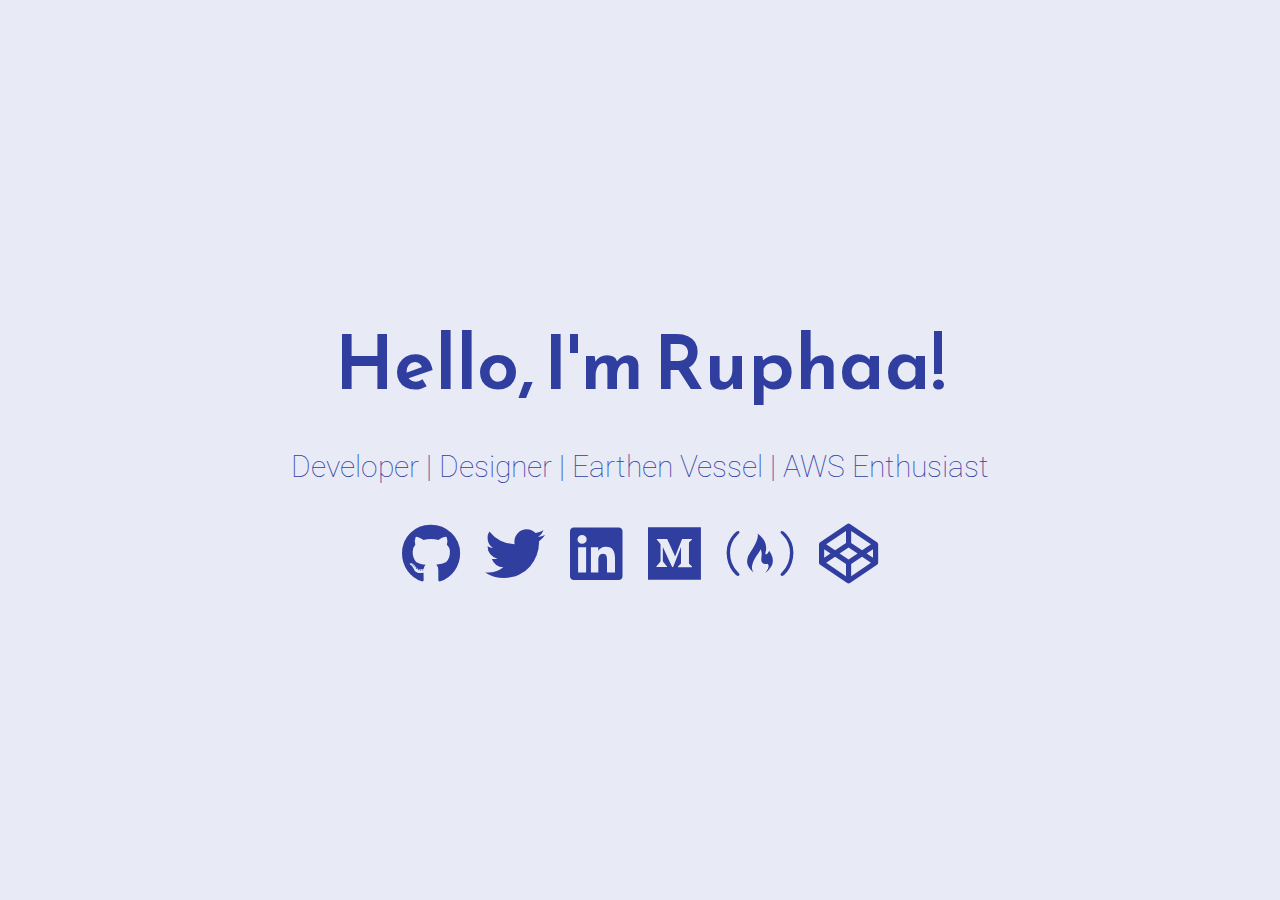
==== index.html @ 220f8828 "First Commit" ====
<!DOCTYPE html>
<html>
<head>
	<meta charset="utf-8">
	<meta http-equiv="X-UA-Compatible" content="IE=edge">
	<meta name="viewport" content="width=device-width, initial-scale=1.0">

	<title>Ruphaa</title>

	<link rel="shortcut icon" href="favicon.ico" type="image/x-icon" />

	<link href="https://fonts.googleapis.com/css?family=Reem+Kufi|Roboto:300" rel="stylesheet">
	<link href="https://use.fontawesome.com/releases/v5.0.8/css/all.css" rel="stylesheet">
	<link rel="stylesheet" href="css/reset.css">
	<link rel="stylesheet" href="css/styles.css">
	<!-- <link rel="stylesheet" href="css/themes/indigo-white.css"> -->
	<!-- <link rel="stylesheet" href="css/themes/green-white.css"> -->
	<!-- <link rel="stylesheet" href="css/themes/red-white.css"> -->
	<!-- <link rel="stylesheet" href="css/themes/grey-white.css"> -->
	<link rel="stylesheet" href="css/themes/white-indigo.css">
	<!-- <link rel="stylesheet" href="css/themes/white-blue.css"> -->
	<!-- <link rel="stylesheet" href="css/themes/white-grey.css"> -->
	<!-- <link rel="stylesheet" href="css/themes/white-red.css"> -->
	<!-- <link rel="stylesheet" href="css/themes/yellow-black.css"> -->
</head>
<body>
	<main>
		<div class="intro">Hello, I'm Ruphaa!</div>
		<div class="tagline">Developer | Designer | Earthen Vessel | AWS Enthusiast</div>
		<!-- Find your icons from here - https://fontawesome.com/icons?d=gallery&s=brands -->
		<div class="icons-social">
			<a target="_blank" href="https://github.com/ruphaa"><i class="fab fa-github"></i></a>
			<a target="_blank" href="https://twitter.com/_ruphaa95"><i class="fab fa-twitter"></i></a>
			<a target="_blank" href="https://www.linkedin.com/in/ruphaa-ganesh-4a874412a/"><i class="fab fa-linkedin"></i></a>
			<a target="_blank" href="https://medium.com/@ruphaaganesh"><i class="fab fa-medium"></i></a>
			<a target="_blank" href="https://www.freecodecamp.org"><i class="fab fa-free-code-camp"></i></a>
			<!-- <a target="_blank" href="https://www.behance.net"><i class="fab fa-behance"></i></a> -->
			<a target="_blank" href="https://codepen.io/ruphaa/"><i class="fab fa-codepen"></i></a>
    </div>
	</main>
</body>
</html>
---- css/styles.css ----
/* Typography */

html {
	font-family: 'Roboto', sans-serif;
}

@media (min-width: 576px) {
	html {
		font-size: 14px;
	}
}

@media (min-width: 768px) {
	html {
		font-size: 16px;
	}
}

@media (min-width: 992px) {
	html {
		font-size: 18px;
	}
}

@media (min-width: 1200px) {
	html {
		font-size: 20px;
	}
}

.icons-social i {
	font-size: 3em;
}

/* Custom Styles */

main {
	display: flex;
	flex-direction: column;
	min-height: 100vh;
	justify-content: center;
	padding: 0 30px;
	text-align: center;
}

main > .intro {
	font-family: 'Reem Kufi', sans-serif;
	font-size: 3.75em;
	font-weight: 600;
}

main > .tagline {
	font-size: 1.5rem;
	margin: 1.5rem 0;
	font-weight: 100;
}

.icons-social i {
	padding: 10px;
}

.devto {
	margin-bottom: -0.20rem;
}

.devto svg {
	margin-bottom: -0.20rem;
	margin-left: 0.675rem;;
	width: 2.65rem;
	height: 2.65rem;
}
---- css/themes/indigo-white.css ----
/* Theme */

main {
	background: #303F9F;
	color: #FAFAFA;
}

.icons-social a {
	color: #FAFAFA;
}

.icons-social a svg path{
	fill: #FAFAFA;
}
---- css/themes/green-white.css ----
/* Theme */

main {
	background: #43A047;
	color: #FAFAFA;
}

.icons-social a {
	color: #FAFAFA;
}

.icons-social a svg path{
	fill: #FAFAFA;
}
---- css/themes/red-white.css ----
/* Theme */

main {
	background: #AF3D4E;
	color: #FAFAFA;
}

.icons-social a {
	color: #FAFAFA;
}

.icons-social a svg path{
	fill: #FAFAFA;
}
---- css/themes/grey-white.css ----
/* Theme */

main {
	background: #485564;
	color: #FAFAFA;
}

.icons-social a {
	color: #FAFAFA;
}

.icons-social a svg path{
	fill: #FAFAFA;
}
---- css/themes/white-indigo.css ----
/* Theme */

main {
	background: #E8EAF6;
	color: #303F9F;
}

.icons-social a {
	color: #303F9F;
}

.icons-social a svg path{
	fill: #303F9F;
}
---- css/themes/white-blue.css ----
/* Theme */

main {
	background: #FAFAFA;
	color: #0277BD;
}

.icons-social a {
	color: #0277BD;
}

.icons-social a svg path{
	fill: #0277BD;
}
---- css/themes/white-grey.css ----
/* Theme */

main {
	background: #EDEDED;
	color: #4B5658;
}

.icons-social a {
	color: #4B5658;
}

.icons-social a svg path{
	fill: #4B5658;
}
---- css/themes/white-red.css ----
/* Theme */

main {
	background: #EDEDED;
	color: #AF3D4E;
}

.icons-social a {
	color: #AF3D4E;
}

.icons-social a svg path{
	fill: #AF3D4E;
}
---- css/themes/yellow-black.css ----
/* Theme */

main {
	background: #FFEB3B;
	color: #1E1E1E;
}

.icons-social a {
	color: #1E1E1E;
}

.icons-social a svg path{
	fill: #1E1E1E;
}
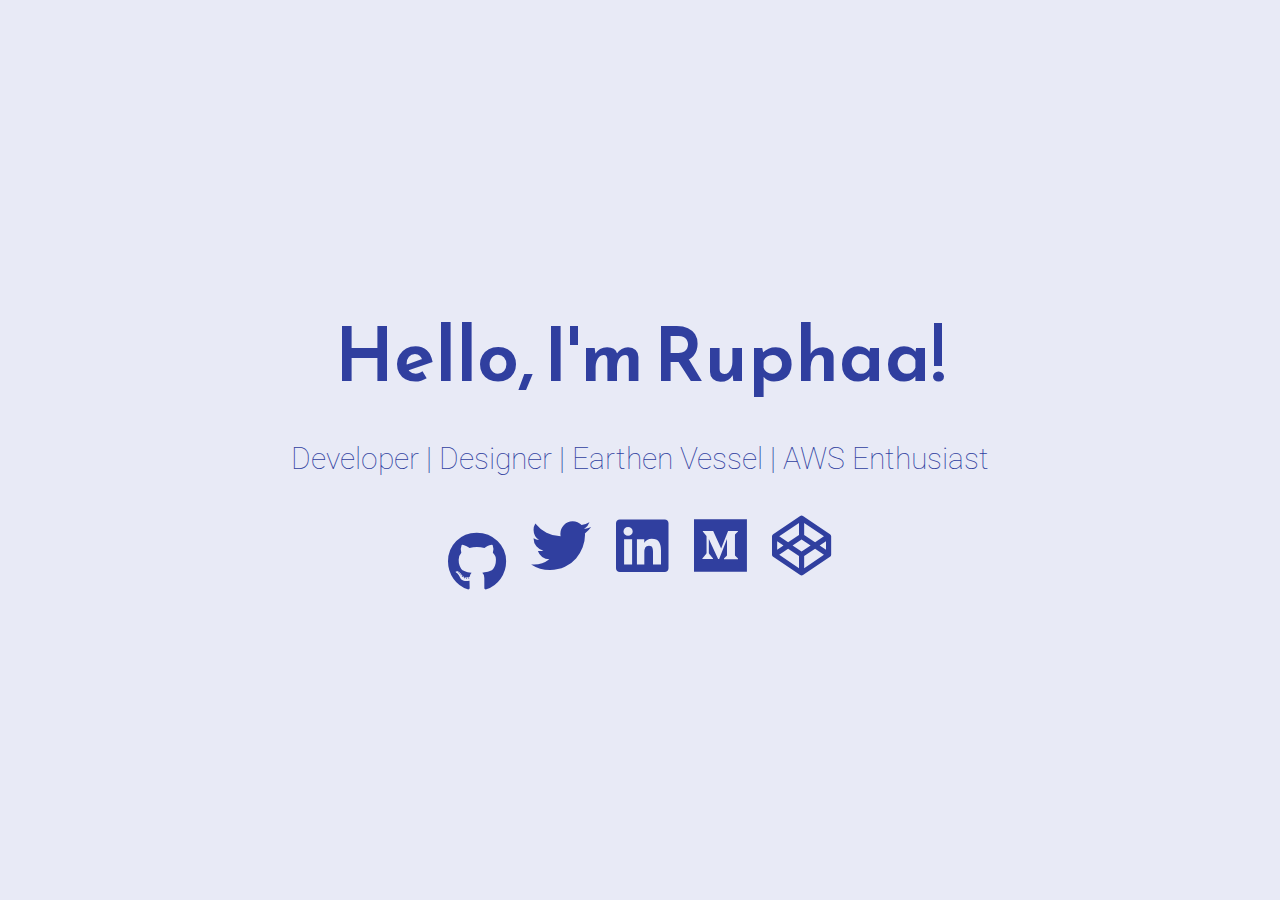
==== commit ede0a9dd: "Animations are added" ====
--- a/index.html
+++ b/index.html
@@ -6,8 +6,6 @@
 	<meta name="viewport" content="width=device-width, initial-scale=1.0">
 
 	<title>Ruphaa</title>
-
-	<link rel="shortcut icon" href="favicon.ico" type="image/x-icon" />
 
 	<link href="https://fonts.googleapis.com/css?family=Reem+Kufi|Roboto:300" rel="stylesheet">
 	<link href="https://use.fontawesome.com/releases/v5.0.8/css/all.css" rel="stylesheet">
@@ -29,13 +27,13 @@
 		<div class="tagline">Developer | Designer | Earthen Vessel | AWS Enthusiast</div>
 		<!-- Find your icons from here - https://fontawesome.com/icons?d=gallery&s=brands -->
 		<div class="icons-social">
-			<a target="_blank" href="https://github.com/ruphaa"><i class="fab fa-github"></i></a>
-			<a target="_blank" href="https://twitter.com/_ruphaa95"><i class="fab fa-twitter"></i></a>
-			<a target="_blank" href="https://www.linkedin.com/in/ruphaa-ganesh-4a874412a/"><i class="fab fa-linkedin"></i></a>
-			<a target="_blank" href="https://medium.com/@ruphaaganesh"><i class="fab fa-medium"></i></a>
-			<a target="_blank" href="https://www.freecodecamp.org"><i class="fab fa-free-code-camp"></i></a>
+			<a target="_blank" href="https://github.com/ruphaa"><i class="fab fa-github hvr-wobble-vertical"></i></a>
+			<a target="_blank" href="https://twitter.com/_ruphaa95"><i class="fab fa-twitter hvr-pulse"></i></a>
+			<a target="_blank" href="https://www.linkedin.com/in/ruphaa-ganesh-4a874412a/"><i class="fab fa-linkedin hvr-skew-forward"></i></a>
+			<a target="_blank" href="https://medium.com/@ruphaaganesh"><i class="fab fa-medium hvr-skew-backward"></i></a>
+			<!-- <a target="_blank" href="https://www.freecodecamp.org"><i class="fab fa-free-code-camp"></i></a> -->
 			<!-- <a target="_blank" href="https://www.behance.net"><i class="fab fa-behance"></i></a> -->
-			<a target="_blank" href="https://codepen.io/ruphaa/"><i class="fab fa-codepen"></i></a>
+			<a target="_blank" href="https://codepen.io/ruphaa/"><i class="fab fa-codepen rotate-icon"></i></a>
     </div>
 	</main>
 </body>
--- a/css/styles.css
+++ b/css/styles.css
@@ -68,4 +68,111 @@
 	margin-left: 0.675rem;;
 	width: 2.65rem;
 	height: 2.65rem;
-}+}
+
+@keyframes hvr-wobble-vertical {
+	16.65% {
+	  transform: translateY(8px);
+	}
+	33.3% {
+	  transform: translateY(-6px);
+	}
+	49.95% {
+	  transform: translateY(4px);
+	}
+	66.6% {
+	  transform: translateY(-2px);
+	}
+	83.25% {
+	  transform: translateY(1px);
+	}
+	100% {
+	  transform: translateY(0);
+	}
+  }
+  .hvr-wobble-vertical {
+	display: inline-block;
+	/* vertical-align: middle; */
+	transform: perspective(1px) translateZ(0);
+	box-shadow: 0 0 1px transparent;
+  }
+  .hvr-wobble-vertical:hover, .hvr-wobble-vertical:focus, .hvr-wobble-vertical:active {
+	animation-name: hvr-wobble-vertical;
+	animation-duration: 1s;
+	animation-timing-function: ease-in-out;
+	-webkit-animation-iteration-count: 1;
+	animation-iteration-count: 1;
+  }
+
+  @keyframes hvr-pulse {
+	25% {
+	  -webkit-transform: scale(1.1);
+	  transform: scale(1.1);
+	}
+	75% {
+	  -webkit-transform: scale(0.9);
+	  transform: scale(0.9);
+	}
+  }
+  .hvr-pulse {
+	display: inline-block;
+	/* vertical-align: middle; */
+	-webkit-transform: perspective(1px) translateZ(0);
+	transform: perspective(1px) translateZ(0);
+	box-shadow: 0 0 1px transparent;
+  }
+  .hvr-pulse:hover, .hvr-pulse:focus, .hvr-pulse:active {
+	-webkit-animation-name: hvr-pulse;
+	animation-name: hvr-pulse;
+	-webkit-animation-duration: 1s;
+	animation-duration: 1s;
+	-webkit-animation-timing-function: linear;
+	animation-timing-function: linear;
+	-webkit-animation-iteration-count: infinite;
+	animation-iteration-count: infinite;
+  }
+
+  .hvr-skew-forward {
+	display: inline-block;
+	/* vertical-align: middle; */
+	-webkit-transform: perspective(1px) translateZ(0);
+	transform: perspective(1px) translateZ(0);
+	box-shadow: 0 0 1px transparent;
+	-webkit-transition-duration: 0.3s;
+	transition-duration: 0.3s;
+	-webkit-transition-property: transform;
+	transition-property: transform;
+	-webkit-transform-origin: 0 100%;
+	transform-origin: 0 100%;
+  }
+  .hvr-skew-forward:hover, .hvr-skew-forward:focus, .hvr-skew-forward:active {
+	-webkit-transform: skew(-10deg);
+	transform: skew(-10deg);
+  }
+
+  .hvr-skew-backward {
+	display: inline-block;
+	/* vertical-align: middle; */
+	-webkit-transform: perspective(1px) translateZ(0);
+	transform: perspective(1px) translateZ(0);
+	box-shadow: 0 0 1px transparent;
+	-webkit-transition-duration: 0.3s;
+	transition-duration: 0.3s;
+	-webkit-transition-property: transform;
+	transition-property: transform;
+	-webkit-transform-origin: 0 100%;
+	transform-origin: 0 100%;
+  }
+  .hvr-skew-backward:hover, .hvr-skew-backward:focus, .hvr-skew-backward:active {
+	-webkit-transform: skew(10deg);
+	transform: skew(10deg);
+  }
+  
+  .rotate-icon{
+	  transform: rotate(0deg);
+	  transition: transform 0.25s ease-in-out;
+  }
+  .rotate-icon:hover{
+	  transform: rotate(350deg);
+	  transition: transform 0.25s ease-in-out;
+  }--- a/css/themes/white-indigo.css
+++ b/css/themes/white-indigo.css
@@ -11,4 +11,21 @@
 
 .icons-social a svg path{
 	fill: #303F9F;
-}+}
+.hvr-wobble-vertical {
+	display: inline-block;
+	vertical-align: middle;
+	-webkit-transform: perspective(1px) translateZ(0);
+	transform: perspective(1px) translateZ(0);
+	box-shadow: 0 0 1px transparent;
+  }
+  .hvr-wobble-vertical:hover, .hvr-wobble-vertical:focus, .hvr-wobble-vertical:active {
+	-webkit-animation-name: hvr-wobble-vertical;
+	animation-name: hvr-wobble-vertical;
+	-webkit-animation-duration: 1s;
+	animation-duration: 1s;
+	-webkit-animation-timing-function: ease-in-out;
+	animation-timing-function: ease-in-out;
+	-webkit-animation-iteration-count: 1;
+	animation-iteration-count: 1;
+  }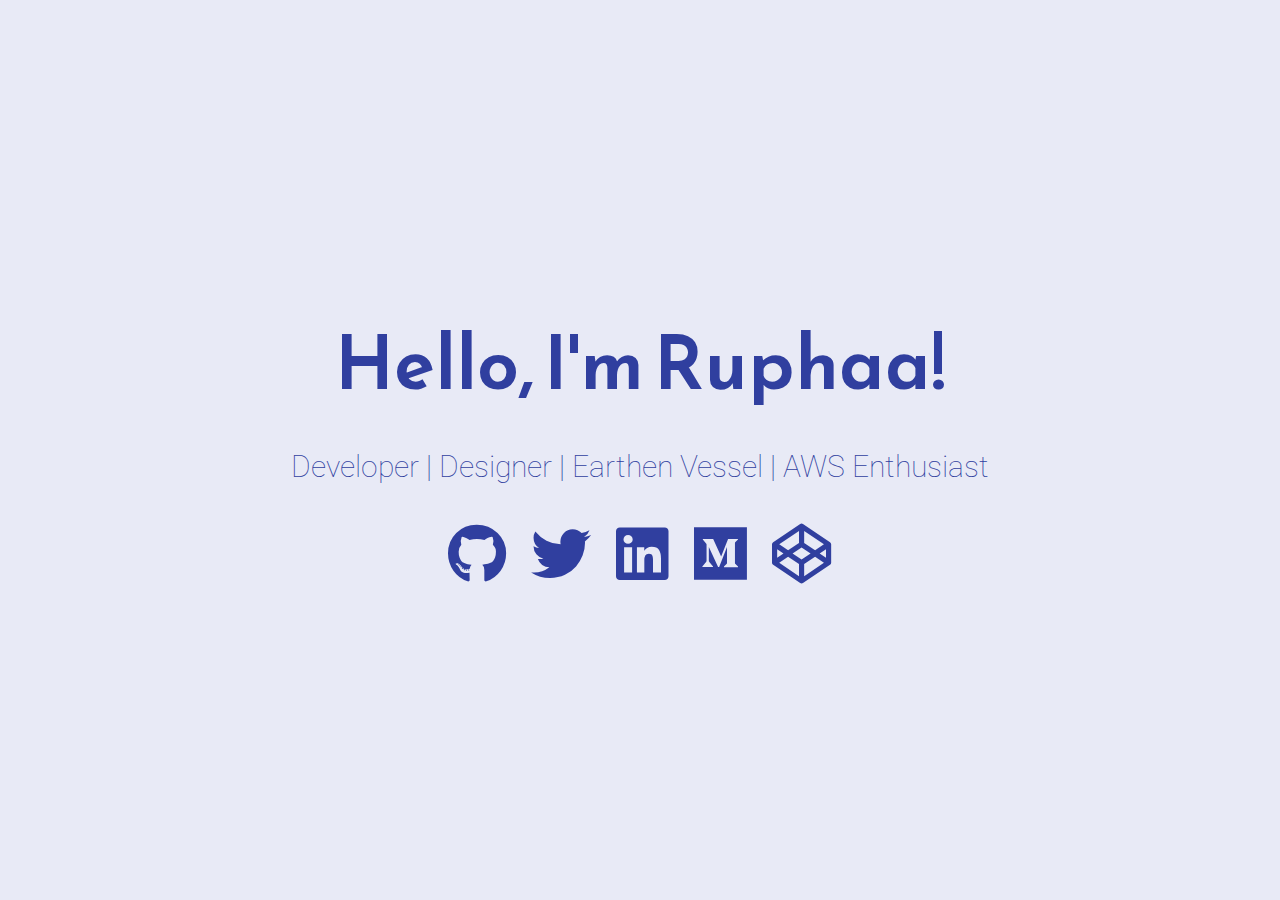
==== commit 8e188179: "Changed the icons position" ====
--- a/index.html
+++ b/index.html
@@ -31,10 +31,11 @@
 			<a target="_blank" href="https://twitter.com/_ruphaa95"><i class="fab fa-twitter hvr-pulse"></i></a>
 			<a target="_blank" href="https://www.linkedin.com/in/ruphaa-ganesh-4a874412a/"><i class="fab fa-linkedin hvr-skew-forward"></i></a>
 			<a target="_blank" href="https://medium.com/@ruphaaganesh"><i class="fab fa-medium hvr-skew-backward"></i></a>
+			<a target="_blank" href="https://codepen.io/ruphaa/"><i class="fab fa-codepen rotate-icon"></i></a>
 			<!-- <a target="_blank" href="https://www.freecodecamp.org"><i class="fab fa-free-code-camp"></i></a> -->
 			<!-- <a target="_blank" href="https://www.behance.net"><i class="fab fa-behance"></i></a> -->
-			<a target="_blank" href="https://codepen.io/ruphaa/"><i class="fab fa-codepen rotate-icon"></i></a>
+			
     </div>
 	</main>
 </body>
-</html>+</html>
--- a/css/styles.css
+++ b/css/styles.css
@@ -100,71 +100,54 @@
 	animation-name: hvr-wobble-vertical;
 	animation-duration: 1s;
 	animation-timing-function: ease-in-out;
-	-webkit-animation-iteration-count: 1;
 	animation-iteration-count: 1;
   }
 
   @keyframes hvr-pulse {
 	25% {
-	  -webkit-transform: scale(1.1);
 	  transform: scale(1.1);
 	}
 	75% {
-	  -webkit-transform: scale(0.9);
 	  transform: scale(0.9);
 	}
   }
   .hvr-pulse {
 	display: inline-block;
 	/* vertical-align: middle; */
-	-webkit-transform: perspective(1px) translateZ(0);
 	transform: perspective(1px) translateZ(0);
 	box-shadow: 0 0 1px transparent;
   }
   .hvr-pulse:hover, .hvr-pulse:focus, .hvr-pulse:active {
-	-webkit-animation-name: hvr-pulse;
+
 	animation-name: hvr-pulse;
-	-webkit-animation-duration: 1s;
 	animation-duration: 1s;
-	-webkit-animation-timing-function: linear;
 	animation-timing-function: linear;
-	-webkit-animation-iteration-count: infinite;
 	animation-iteration-count: infinite;
   }
 
   .hvr-skew-forward {
 	display: inline-block;
 	/* vertical-align: middle; */
-	-webkit-transform: perspective(1px) translateZ(0);
 	transform: perspective(1px) translateZ(0);
 	box-shadow: 0 0 1px transparent;
-	-webkit-transition-duration: 0.3s;
 	transition-duration: 0.3s;
-	-webkit-transition-property: transform;
 	transition-property: transform;
-	-webkit-transform-origin: 0 100%;
 	transform-origin: 0 100%;
   }
   .hvr-skew-forward:hover, .hvr-skew-forward:focus, .hvr-skew-forward:active {
-	-webkit-transform: skew(-10deg);
 	transform: skew(-10deg);
   }
 
   .hvr-skew-backward {
 	display: inline-block;
 	/* vertical-align: middle; */
-	-webkit-transform: perspective(1px) translateZ(0);
 	transform: perspective(1px) translateZ(0);
 	box-shadow: 0 0 1px transparent;
-	-webkit-transition-duration: 0.3s;
 	transition-duration: 0.3s;
-	-webkit-transition-property: transform;
 	transition-property: transform;
-	-webkit-transform-origin: 0 100%;
 	transform-origin: 0 100%;
   }
   .hvr-skew-backward:hover, .hvr-skew-backward:focus, .hvr-skew-backward:active {
-	-webkit-transform: skew(10deg);
 	transform: skew(10deg);
   }
   
--- a/css/themes/white-indigo.css
+++ b/css/themes/white-indigo.css
@@ -12,20 +12,3 @@
 .icons-social a svg path{
 	fill: #303F9F;
 }
-.hvr-wobble-vertical {
-	display: inline-block;
-	vertical-align: middle;
-	-webkit-transform: perspective(1px) translateZ(0);
-	transform: perspective(1px) translateZ(0);
-	box-shadow: 0 0 1px transparent;
-  }
-  .hvr-wobble-vertical:hover, .hvr-wobble-vertical:focus, .hvr-wobble-vertical:active {
-	-webkit-animation-name: hvr-wobble-vertical;
-	animation-name: hvr-wobble-vertical;
-	-webkit-animation-duration: 1s;
-	animation-duration: 1s;
-	-webkit-animation-timing-function: ease-in-out;
-	animation-timing-function: ease-in-out;
-	-webkit-animation-iteration-count: 1;
-	animation-iteration-count: 1;
-  }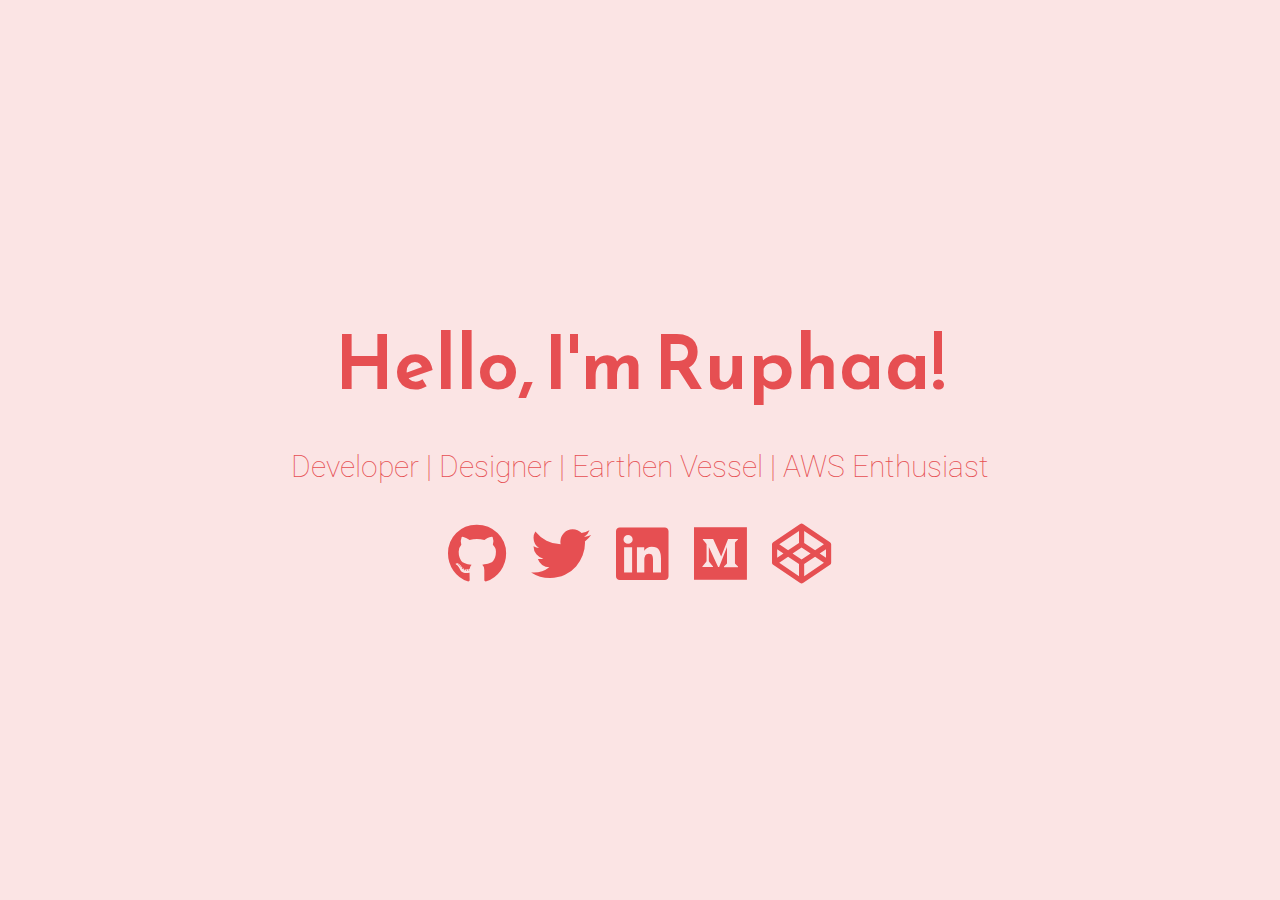
==== commit f9cafc22: "Styles changed" ====
--- a/index.html
+++ b/index.html
@@ -13,9 +13,9 @@
 	<link rel="stylesheet" href="css/styles.css">
 	<!-- <link rel="stylesheet" href="css/themes/indigo-white.css"> -->
 	<!-- <link rel="stylesheet" href="css/themes/green-white.css"> -->
-	<!-- <link rel="stylesheet" href="css/themes/red-white.css"> -->
+	<link rel="stylesheet" href="css/themes/red-white.css">
 	<!-- <link rel="stylesheet" href="css/themes/grey-white.css"> -->
-	<link rel="stylesheet" href="css/themes/white-indigo.css">
+<!-- 	<link rel="stylesheet" href="css/themes/white-indigo.css"> -->
 	<!-- <link rel="stylesheet" href="css/themes/white-blue.css"> -->
 	<!-- <link rel="stylesheet" href="css/themes/white-grey.css"> -->
 	<!-- <link rel="stylesheet" href="css/themes/white-red.css"> -->
--- a/css/themes/red-white.css
+++ b/css/themes/red-white.css
@@ -1,14 +1,14 @@
 /* Theme */
 
 main {
-	background: #AF3D4E;
-	color: #FAFAFA;
+	background: #fbe4e4;
+	color: rgb(230, 79, 82);
 }
 
 .icons-social a {
-	color: #FAFAFA;
+	color: rgb(230, 79, 82);
 }
 
 .icons-social a svg path{
-	fill: #FAFAFA;
-}+	fill: rgb(230, 79, 82);
+}
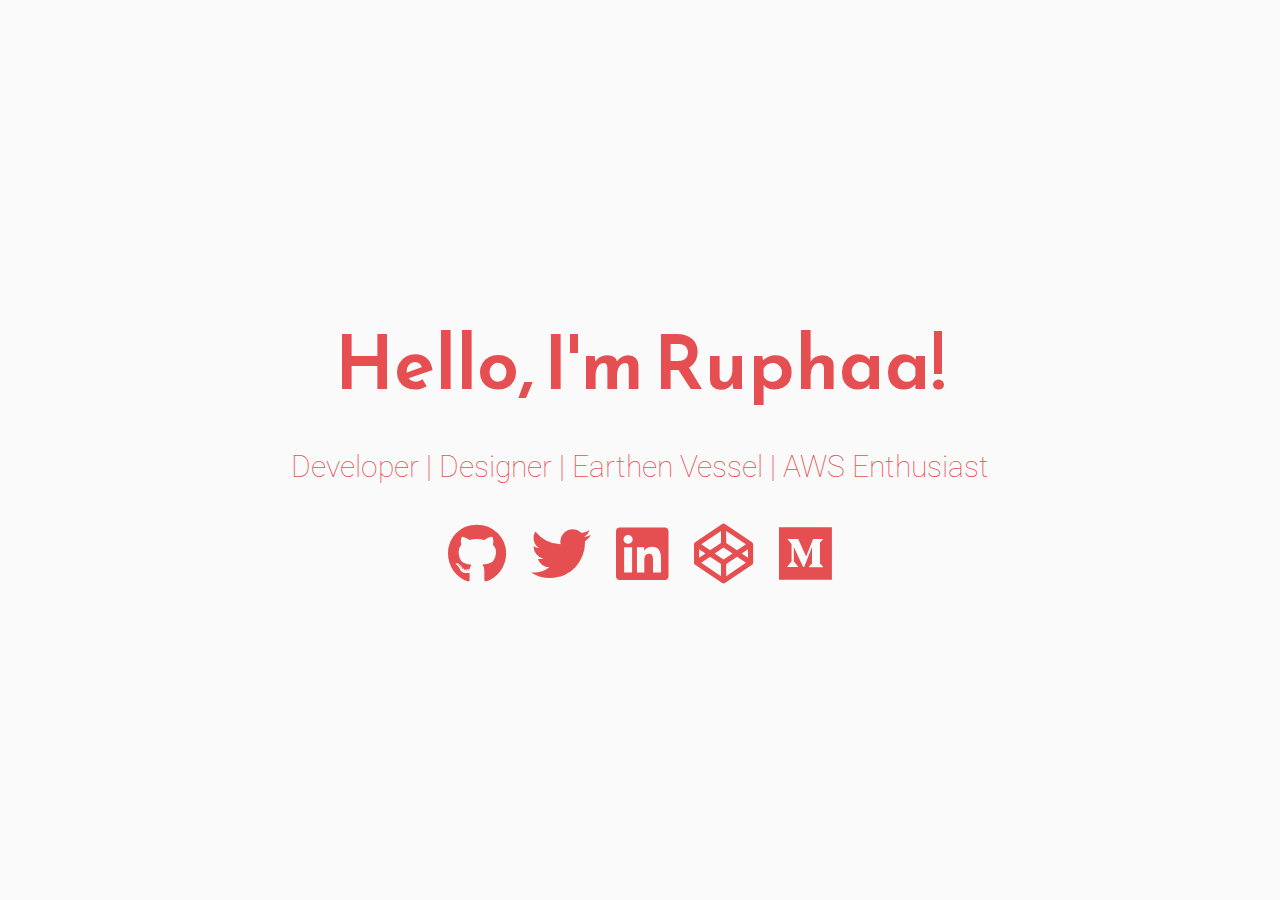
==== commit ebfd0f6b: "Icons position changed" ====
--- a/index.html
+++ b/index.html
@@ -30,8 +30,9 @@
 			<a target="_blank" href="https://github.com/ruphaa"><i class="fab fa-github hvr-wobble-vertical"></i></a>
 			<a target="_blank" href="https://twitter.com/_ruphaa95"><i class="fab fa-twitter hvr-pulse"></i></a>
 			<a target="_blank" href="https://www.linkedin.com/in/ruphaa-ganesh-4a874412a/"><i class="fab fa-linkedin hvr-skew-forward"></i></a>
+			<a target="_blank" href="https://codepen.io/ruphaa/"><i class="fab fa-codepen rotate-icon"></i></a>
 			<a target="_blank" href="https://medium.com/@ruphaaganesh"><i class="fab fa-medium hvr-skew-backward"></i></a>
-			<a target="_blank" href="https://codepen.io/ruphaa/"><i class="fab fa-codepen rotate-icon"></i></a>
+			
 			<!-- <a target="_blank" href="https://www.freecodecamp.org"><i class="fab fa-free-code-camp"></i></a> -->
 			<!-- <a target="_blank" href="https://www.behance.net"><i class="fab fa-behance"></i></a> -->
 			
--- a/css/themes/red-white.css
+++ b/css/themes/red-white.css
@@ -1,7 +1,7 @@
 /* Theme */
 
 main {
-	background: #fbe4e4;
+	background: rgb(250, 250, 250);
 	color: rgb(230, 79, 82);
 }
 
